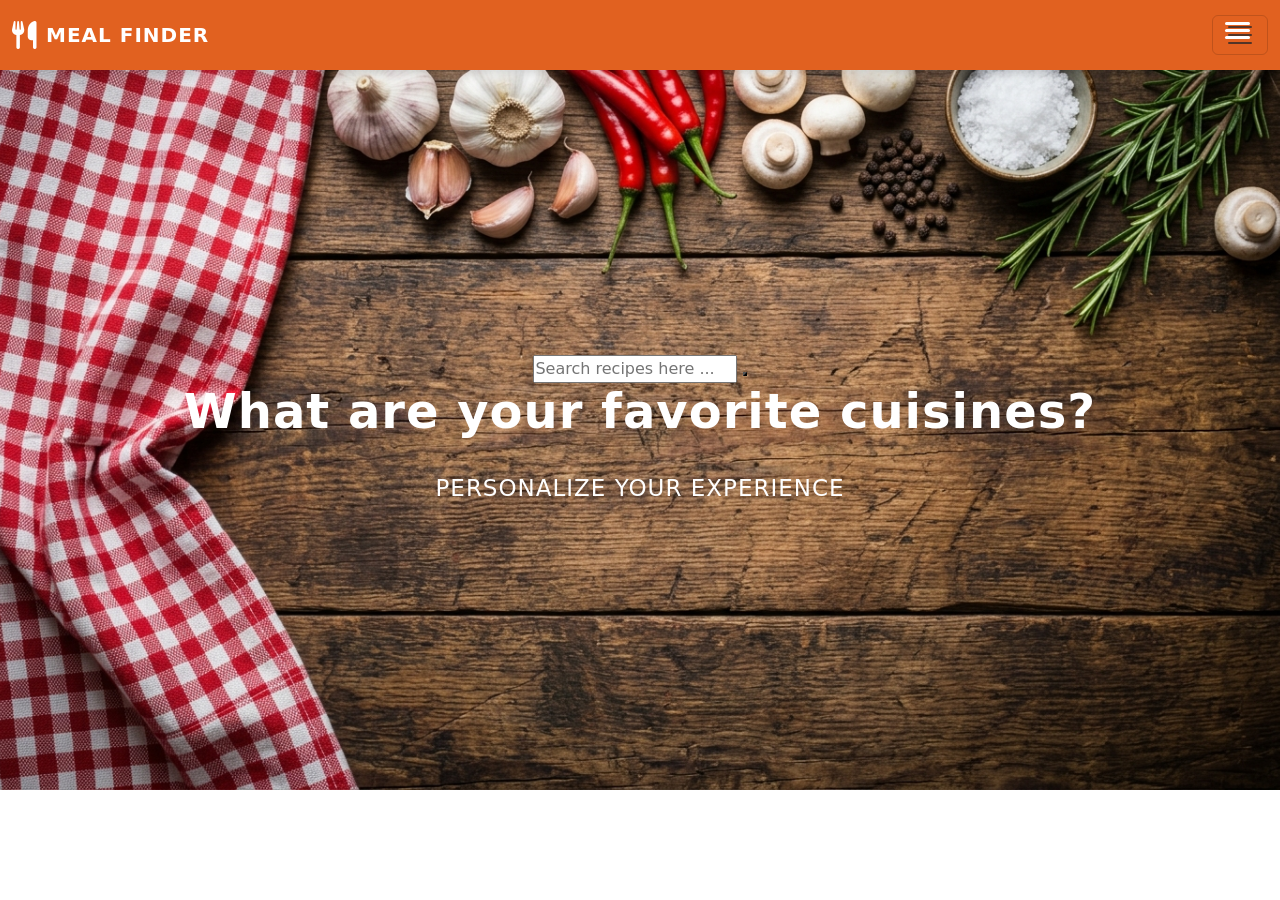
==== index.html @ 5dfe35ff "first commit" ====
<!doctype html>
<html lang="en">
  <head>
    <meta charset="UTF-8" />
    <meta name="viewport" content="width=device-width, initial-scale=1.0" />
    <title>Meal Finder</title>
    <link href="CSS/style.css" rel="stylesheet">
    <link
      href="https://cdn.jsdelivr.net/npm/bootstrap@5.3.3/dist/css/bootstrap.min.css"
      rel="stylesheet"
    />
    <link
      rel="stylesheet"
      href="https://cdnjs.cloudflare.com/ajax/libs/font-awesome/6.7.2/css/all.min.css"
    />
  </head>
  <body>
    <nav class="navbar text-white" style="background-color: #e16120">
      <div class="container-fluid">
        
        <a href="#" class="navbar-brand d-flex align-items-center">
            <i class="fa-solid fa-utensils fs-3 me-2 text-white"></i>
            <span class="fw-bold"> MEAL FINDER </span>
        </a>

        <!-- RIGHT SIDE : HAMBURGER -->
        <button
          class="navbar-toggler"
          type="button"
          data-bs-toggle="offcanvas"
          data-bs-target="#menu"
          aria-controls="menu"
        >
          <span class="navbar-toggler-icon"></span>
        </button>
      </div>
    </nav>

    <!-- RIGHT SIDE OFFCANVAS MENU -->
    <div class="offcanvas offcanvas-end" tabindex="-1" id="menu">
      <!-- MENU HEADER -->
      <div class="offcanvas-header">
        <!-- <h5 class="offcanvas-title">Meal Categories</h5> -->

        <button
          type="button"
          class="btn-close"
          data-bs-dismiss="offcanvas"
        ></button>
      </div>

      <!-- MENU BODY -->
      <div class="offcanvas-body">
        <ul id="categoryMenu" class="list-group">
          <!-- API DATA WILL COME HERE -->
        </ul>
      </div>
    </div>
    <section class="hero-section">
      <div class="container hero-content">
        <!-- Search form -->
        <div class="search-container">
          <form id="searchForm" class="search-pill-wrapper" role="search">
            <input 
              type="text" 
              id="searchInput" 
              class="search-input" 
              placeholder="Search recipes here ..." 
              autocomplete="off"
              required
            >
            <button type="submit" class="btn-search-circle" aria-label="Search">
              <i class="bi bi-search"></i>
            </button>
          </form>
        </div>

        <h1 class="hero-title">What are your favorite cuisines?</h1>
        <p class="hero-subtitle">PERSONALIZE YOUR EXPERIENCE</p>
      </div>
    </section>
    <script src="JS/script.js"></script>
     
    <!-- Bootstrap JS -->
    <script src="https://cdn.jsdelivr.net/npm/bootstrap@5.3.3/dist/js/bootstrap.bundle.min.js"></script>

    
  </body>
</html>
---- CSS/style.css ----
/* ================================
   GENERAL
================================ */

* {
    margin: 0;
    padding: 0;
    box-sizing: border-box;
}

body {
    font-family: Arial, Helvetica, sans-serif;
    background-color: #f8f9fa;
}


/* ================================
   NAVBAR
================================ */

.navbar {
    min-height: 70px;
    padding: 10px 25px;
    background-color: #e16120 !important;
    box-shadow: 0 3px 10px rgba(0, 0, 0, 0.15);
}

/* Meal Finder logo/text */

.navbar-brand {
    color: white !important;
    font-size: 22px;
    letter-spacing: 1px;
    text-decoration: none;
}

.navbar-brand:hover {
    color: white !important;
}

/* Utensils icon */

.navbar-brand i {
    font-size: 28px;
}


/* ================================
   HAMBURGER BUTTON
================================ */

.navbar-toggler {
    border: 2px solid white;
    padding: 7px 10px;
    border-radius: 6px;
    background-color: transparent;
}

.navbar-toggler:hover {
    background-color: rgba(255, 255, 255, 0.15);
}

.navbar-toggler:focus {
    box-shadow: none;
}


/* Bootstrap hamburger icon */

.navbar-toggler-icon {
    background-image: none;
    width: 25px;
    height: 20px;
    position: relative;
    display: block;
}

/* Create hamburger lines */

.navbar-toggler-icon::before,
.navbar-toggler-icon::after,
.navbar-toggler-icon {
    background-color: transparent;
}

/* First line */

.navbar-toggler-icon::before {
    content: "";
    position: absolute;
    width: 25px;
    height: 3px;
    background-color: white;
    left: 0;
    top: 2px;
    border-radius: 5px;
    box-shadow: 0 7px 0 white, 0 14px 0 white;
}


/* ================================
   OFFCANVAS MENU
================================ */

.offcanvas {
    width: 320px !important;
    background-color: #ffffff;
}

.offcanvas-header {
    min-height: 70px;
    background-color: #e16120;
    border-bottom: 1px solid #ddd;
}

/* Close button */

.offcanvas-header .btn-close {
    filter: brightness(0) invert(1);
    opacity: 1;
    margin-left: auto;
}

.offcanvas-header .btn-close:focus {
    box-shadow: none;
}


/* ================================
   OFFCANVAS BODY
================================ */

.offcanvas-body {
    padding: 20px;
    background-color: #fafafa;
}


/* ================================
   CATEGORY LIST
================================ */

#categoryMenu {
    border: none;
    gap: 8px;
}

#categoryMenu .list-group-item {
    border: none;
    border-radius: 8px;
    padding: 13px 15px;
    margin-bottom: 5px;
    font-size: 16px;
    font-weight: 500;
    color: #333;
    background-color: white;
    cursor: pointer;
    transition: all 0.3s ease;
    box-shadow: 0 2px 7px rgba(0, 0, 0, 0.08);
}

#categoryMenu .list-group-item:hover {
    background-color: #e16120;
    color: white;
    transform: translateX(-5px);
}
/* =========================
   HERO SECTION
========================= */

.hero-section {
    width: 100%;
    height: 80vh;

    background-image:
        url("../Assests/hero-bg.jpg.jpeg");

    background-size: cover;
    background-position: center;
    background-repeat: no-repeat;

    display: flex;
    justify-content: center;
    align-items: center;

    text-align: center;
}


/* =========================
   HERO CONTENT
========================= */

.hero-content {
    width: 100%;
    max-width: 1000px;
    padding: 20px;
    display: flex;
    flex-direction: column;
    align-items: center;
}


/* =========================
   SEARCH WRAPPER
========================= */

.search-wrapper {
    display: flex;
    justify-content: center;
    align-items: center;

    gap: 18px;

    margin-bottom: 45px;
}


/* =========================
   SEARCH INPUT
========================= */

.search-wrapper input {
    width: 450px;
    height: 82px;

    border: none;
    outline: none;

    border-radius: 50px;

    background: #ffffff;

    padding: 0 45px;

    font-size: 20px;

    color: #555;

    box-shadow: none;
}

.search-wrapper input::placeholder {
    color: #777;
    opacity: 1;
}


/* =========================
   SEARCH BUTTON
========================= */

.search-btn {
    width: 82px;
    height: 82px;

    border: none;
outline: none;
    border-radius: 50%;

    background: #ffffff;

    color: #df7137;

    font-size: 28px;

    display: flex;
    justify-content: center;
    align-items: center;

    cursor: pointer;

    transition: 0.3s;
}

.search-btn:hover {
    background: #df7137;
    color: white;
}


/* =========================
   HEADING
========================= */

.hero-content h1 {
    color: white;

    font-size: 48px;

    font-weight: 700;

    margin: 0 0 30px;

    letter-spacing: 1px;
}


/* =========================
   SUBTITLE
========================= */

.hero-content p {
    color: white;

    font-size: 23px;

    font-weight: 400;

    letter-spacing: 1px;

    margin: 0;
}


/* =========================
   MEAL RESULTS
========================= */

.meal-container {
    display: grid;

    grid-template-columns:
        repeat(3, 1fr);

    gap: 30px;

    margin-top: 30px;
}


/* =========================
   MEAL CARD
========================= */

.meal-card {
    background: white;

    border-radius: 15px;

    overflow: hidden;

    box-shadow:
        0 5px 20px rgba(0, 0, 0, 0.12);

    transition: 0.3s;
}

.meal-card:hover {
    transform: translateY(-8px);

    box-shadow:
        0 10px 30px rgba(0, 0, 0, 0.18);
}


/* IMAGE */

.meal-card img {
    width: 100%;

    height: 230px;

    object-fit: cover;

    display: block;
}


/* CONTENT */

.meal-content {
    padding: 20px;
}

.meal-content h3 {
    font-size: 22px;

    font-weight: 600;

    margin-bottom: 15px;

    color: #333;
}


/* BUTTON */

.recipe-btn {
    display: inline-block;

    padding: 10px 20px;

    border-radius: 25px;

    background: #df7137;

    color: white;

    text-decoration: none;

    transition: 0.3s;
}

.recipe-btn:hover {
    background: #c95f29;

    color: white;
}


/* =========================
   LOADING
========================= */

.loading {
    text-align: center;

    font-size: 22px;

    color: #df7137;

    display: none;

    margin: 30px 0;
}


/* =========================
   NO RESULTS
========================= */

.no-result {
    text-align: center;

    font-size: 22px;

    color: #777;

    grid-column: 1 / -1;
}
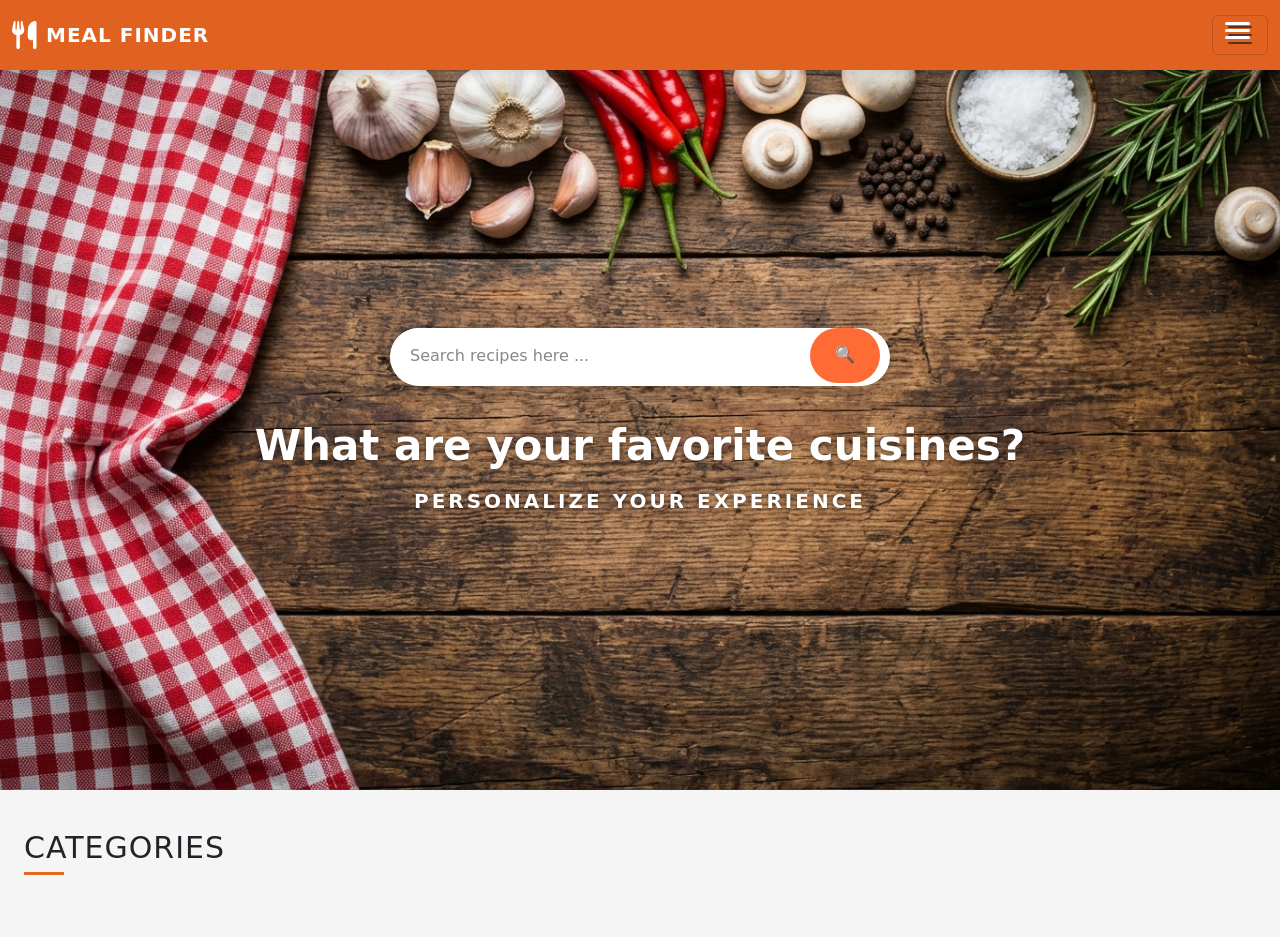
==== commit a2bb04e8: "Updated project" ====
--- a/index.html
+++ b/index.html
@@ -56,29 +56,29 @@
         </ul>
       </div>
     </div>
-    <section class="hero-section">
-      <div class="container hero-content">
-        <!-- Search form -->
-        <div class="search-container">
-          <form id="searchForm" class="search-pill-wrapper" role="search">
-            <input 
-              type="text" 
-              id="searchInput" 
-              class="search-input" 
-              placeholder="Search recipes here ..." 
-              autocomplete="off"
-              required
-            >
-            <button type="submit" class="btn-search-circle" aria-label="Search">
-              <i class="bi bi-search"></i>
-            </button>
-          </form>
-        </div>
+   <section class="hero">
+    <div class="search-box">
+      <input type="text" id="searchInput" placeholder="Search recipes here ..." />
+      <button id="searchBtn">&#128269;</button>
+    </div>
+    <h2>What are your favorite cuisines?</h2>
+    <p class="sub-heading">PERSONALIZE YOUR EXPERIENCE</p>
+  </section>
 
-        <h1 class="hero-title">What are your favorite cuisines?</h1>
-        <p class="hero-subtitle">PERSONALIZE YOUR EXPERIENCE</p>
-      </div>
+  <main>
+    <!-- shows up only after a search -->
+    <section class="section" id="mealsSection" hidden>
+      <h2 class="section-title">Meals</h2>
+      <p id="noResultMsg" class="no-result" hidden>No food found</p>
+      <div class="grid" id="mealsGrid"></div>
     </section>
+
+    <section class="section alt">
+      <h2 class="section-title">CATEGORIES</h2>
+      <div class="grid" id="categoriesGrid"></div>
+    </section>
+  </main>
+
     <script src="JS/script.js"></script>
      
     <!-- Bootstrap JS -->
--- a/CSS/style.css
+++ b/CSS/style.css
@@ -164,15 +164,14 @@
     color: white;
     transform: translateX(-5px);
 }
-/* =========================
-   HERO SECTION
-========================= */
-
-.hero-section {
+/* ---------- HERO ---------- */
+
+.hero {
+    height: 80vh;
     width: 100%;
-    height: 80vh;
 
     background-image:
+        
         url("../Assests/hero-bg.jpg.jpeg");
 
     background-size: cover;
@@ -180,264 +179,167 @@
     background-repeat: no-repeat;
 
     display: flex;
+    flex-direction: column;
     justify-content: center;
     align-items: center;
 
     text-align: center;
+    padding: 40px 20px;
+    box-sizing: border-box;
 }
 
 
 /* =========================
-   HERO CONTENT
+   SEARCH BOX
 ========================= */
 
-.hero-content {
-    width: 100%;
-    max-width: 1000px;
-    padding: 20px;
+.search-box {
+    width: min(500px);
+    height: 58px;
+
     display: flex;
-    flex-direction: column;
-    align-items: center;
-}
-
-
-/* =========================
-   SEARCH WRAPPER
-========================= */
-
-.search-wrapper {
-    display: flex;
-    justify-content: center;
-    align-items: center;
-
-    gap: 18px;
-
-    margin-bottom: 45px;
-}
-
-
-/* =========================
-   SEARCH INPUT
-========================= */
-
-.search-wrapper input {
-    width: 450px;
-    height: 82px;
+
+    background: white;
+    border-radius: 30px;
+    overflow: hidden;
+
+    box-shadow: 0 5px 20px rgba(0, 0, 0, 0.25);
+
+    margin-bottom: 35px;
+}
+
+
+/* Search Input */
+#searchInput {
+    width: 400px;
+    height: 55px;
+
+    padding: 0 20px;
 
     border: none;
     outline: none;
 
-    border-radius: 50px;
-
-    background: #ffffff;
-
-    padding: 0 45px;
+    border-radius: 30px;
+
+    background-color: white;
+
+    font-size: 16px;
+
+    box-sizing: border-box;
+}
+
+
+
+/* Placeholder */
+
+.search-box input::placeholder {
+    color: #888;
+}
+
+
+/* Search Button */
+
+#searchBtn {
+    position: relative;
+    left: 20px;
+    height: 55px;
+
+    padding: 0 25px;
+
+    border: none;
+    border-radius: 30px;
+
+    background-color: #ff6b35;
+    color: white;
+
+    font-size: 16px;
+    font-weight: 600;
+
+    cursor: pointer;
+
+    transition: 0.3s;
+}
+
+
+/* Button Hover */
+
+.search-box button:hover {
+    background: #e85a2a;
+}
+
+
+/* =========================
+   HERO HEADING
+========================= */
+
+.hero h2 {
+    margin: 0;
+
+    color: white;
+
+    font-size: 42px;
+    font-weight: 700;
+
+    line-height: 1.2;
+
+    text-shadow: 0 2px 5px rgba(0, 0, 0, 0.4);
+}
+
+
+/* =========================
+   SUB HEADING
+========================= */
+
+.sub-heading {
+    margin-top: 15px;
+
+    color: white;
 
     font-size: 20px;
-
-    color: #555;
-
-    box-shadow: none;
-}
-
-.search-wrapper input::placeholder {
-    color: #777;
-    opacity: 1;
-}
-
-
-/* =========================
-   SEARCH BUTTON
-========================= */
-
-.search-btn {
-    width: 82px;
-    height: 82px;
-
-    border: none;
-outline: none;
-    border-radius: 50%;
-
-    background: #ffffff;
-
-    color: #df7137;
-
-    font-size: 28px;
-
-    display: flex;
-    justify-content: center;
-    align-items: center;
-
-    cursor: pointer;
-
-    transition: 0.3s;
-}
-
-.search-btn:hover {
-    background: #df7137;
-    color: white;
-}
-
-
-/* =========================
-   HEADING
-========================= */
-
-.hero-content h1 {
-    color: white;
-
-    font-size: 48px;
-
-    font-weight: 700;
-
-    margin: 0 0 30px;
-
-    letter-spacing: 1px;
-}
-
-
-/* =========================
-   SUBTITLE
-========================= */
-
-.hero-content p {
-    color: white;
-
-    font-size: 23px;
-
-    font-weight: 400;
-
-    letter-spacing: 1px;
-
-    margin: 0;
-}
-
-
-/* =========================
-   MEAL RESULTS
-========================= */
-
-.meal-container {
-    display: grid;
-
-    grid-template-columns:
-        repeat(3, 1fr);
-
-    gap: 30px;
-
-    margin-top: 30px;
-}
-
-
-/* =========================
-   MEAL CARD
-========================= */
-
-.meal-card {
-    background: white;
-
-    border-radius: 15px;
-
-    overflow: hidden;
-
-    box-shadow:
-        0 5px 20px rgba(0, 0, 0, 0.12);
-
-    transition: 0.3s;
-}
-
-.meal-card:hover {
-    transform: translateY(-8px);
-
-    box-shadow:
-        0 10px 30px rgba(0, 0, 0, 0.18);
-}
-
-
-/* IMAGE */
-
-.meal-card img {
-    width: 100%;
-
-    height: 230px;
-
-    object-fit: cover;
-
-    display: block;
-}
-
-
-/* CONTENT */
-
-.meal-content {
-    padding: 20px;
-}
-
-.meal-content h3 {
-    font-size: 22px;
-
     font-weight: 600;
 
-    margin-bottom: 15px;
-
-    color: #333;
-}
-
-
-/* BUTTON */
-
-.recipe-btn {
-    display: inline-block;
-
-    padding: 10px 20px;
-
-    border-radius: 25px;
-
-    background: #df7137;
-
-    color: white;
-
-    text-decoration: none;
-
-    transition: 0.3s;
-}
-
-.recipe-btn:hover {
-    background: #c95f29;
-
-    color: white;
-}
-
-
-/* =========================
-   LOADING
-========================= */
-
-.loading {
-    text-align: center;
-
-    font-size: 22px;
-
-    color: #df7137;
-
-    display: none;
-
-    margin: 30px 0;
-}
-
-
-/* =========================
-   NO RESULTS
-========================= */
+    letter-spacing: 3px;
+
+    text-shadow: 0 2px 4px rgba(0, 0, 0, 0.4);
+}
+
+.section {
+  padding: 40px 24px;
+}
+
+.section.alt {
+  background: #f5f5f5;
+}
+
+.section-title {
+  font-size: 30px;
+  letter-spacing: 1px;
+  display: inline-block;
+  margin-bottom: 22px;
+  position: relative;
+}
+
+.section-title::after {
+  content: "";
+  display: block;
+  width: 40px;
+  height: 3px;
+  background: #e2691f;
+  margin-top: 6px;
+}
+
+.section-title.indent {
+  margin: 24px 0 0 24px;
+}
+
+.grid {
+  display: grid;
+  grid-template-columns: repeat(auto-fill, minmax(220px, 1fr));
+  gap: 22px;
+}
 
 .no-result {
-    text-align: center;
-
-    font-size: 22px;
-
-    color: #777;
-
-    grid-column: 1 / -1;
-}
-
-
+  color: #777;
+  font-style: italic;
+  margin-bottom: 10px;
+}
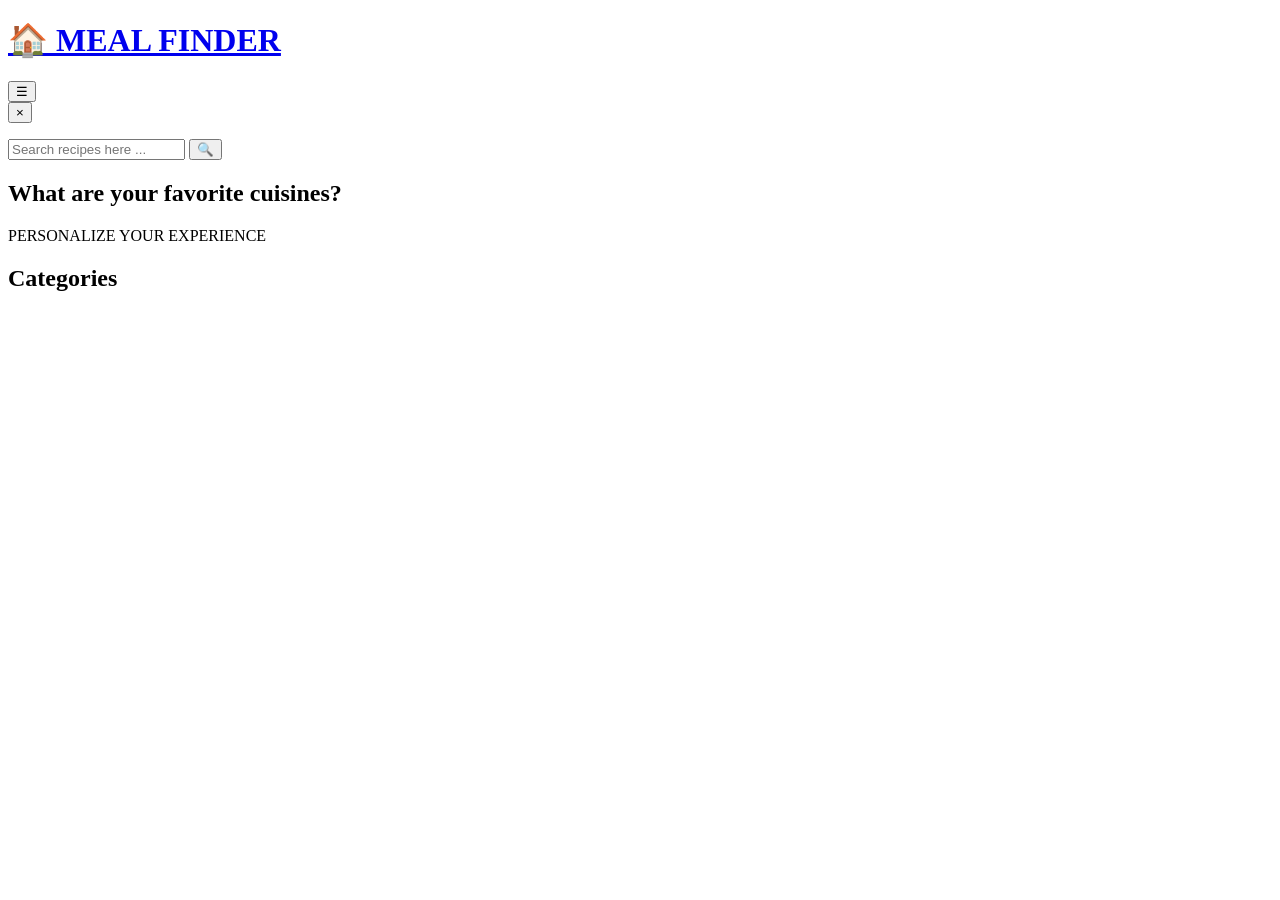
==== commit f9f016c3: "Updated project" ====
--- a/index.html
+++ b/index.html
@@ -1,62 +1,30 @@
-<!doctype html>
+<!DOCTYPE html>
 <html lang="en">
-  <head>
-    <meta charset="UTF-8" />
-    <meta name="viewport" content="width=device-width, initial-scale=1.0" />
-    <title>Meal Finder</title>
-    <link href="CSS/style.css" rel="stylesheet">
-    <link
-      href="https://cdn.jsdelivr.net/npm/bootstrap@5.3.3/dist/css/bootstrap.min.css"
-      rel="stylesheet"
-    />
-    <link
-      rel="stylesheet"
-      href="https://cdnjs.cloudflare.com/ajax/libs/font-awesome/6.7.2/css/all.min.css"
-    />
-  </head>
-  <body>
-    <nav class="navbar text-white" style="background-color: #e16120">
-      <div class="container-fluid">
-        
-        <a href="#" class="navbar-brand d-flex align-items-center">
-            <i class="fa-solid fa-utensils fs-3 me-2 text-white"></i>
-            <span class="fw-bold"> MEAL FINDER </span>
-        </a>
+<head>
+  <meta charset="UTF-8" />
+  <meta name="viewport" content="width=device-width, initial-scale=1.0" />
+  <title>Meal Finder</title>
+  <link rel="stylesheet" href="css/style.css" />
+</head>
+<body>
 
-        <!-- RIGHT SIDE : HAMBURGER -->
-        <button
-          class="navbar-toggler"
-          type="button"
-          data-bs-toggle="offcanvas"
-          data-bs-target="#menu"
-          aria-controls="menu"
-        >
-          <span class="navbar-toggler-icon"></span>
-        </button>
-      </div>
-    </nav>
+  <!-- ===== NAVBAR ===== -->
+  <header class="navbar">
+    <a href="index.html" class="logo">
+      <h1>🏠 MEAL FINDER</h1>
+    </a>
+    <button class="hamburger-btn" id="hamburgerBtn">&#9776;</button>
+  </header>
 
-    <!-- RIGHT SIDE OFFCANVAS MENU -->
-    <div class="offcanvas offcanvas-end" tabindex="-1" id="menu">
-      <!-- MENU HEADER -->
-      <div class="offcanvas-header">
-        <!-- <h5 class="offcanvas-title">Meal Categories</h5> -->
+  <!-- side menu is filled from the categories API, see js/common.js -->
+  <nav class="side-menu" id="sideMenu">
+    <button class="close-btn" id="closeMenuBtn">&times;</button>
+    <ul id="menuList"></ul>
+  </nav>
+  <div class="overlay" id="overlay"></div>
 
-        <button
-          type="button"
-          class="btn-close"
-          data-bs-dismiss="offcanvas"
-        ></button>
-      </div>
-
-      <!-- MENU BODY -->
-      <div class="offcanvas-body">
-        <ul id="categoryMenu" class="list-group">
-          <!-- API DATA WILL COME HERE -->
-        </ul>
-      </div>
-    </div>
-   <section class="hero">
+  <!-- ===== HERO / SEARCH ===== -->
+  <section class="hero">
     <div class="search-box">
       <input type="text" id="searchInput" placeholder="Search recipes here ..." />
       <button id="searchBtn">&#128269;</button>
@@ -74,16 +42,12 @@
     </section>
 
     <section class="section alt">
-      <h2 class="section-title">CATEGORIES</h2>
+      <h2 class="section-title">Categories</h2>
       <div class="grid" id="categoriesGrid"></div>
     </section>
   </main>
 
-    <script src="JS/script.js"></script>
-     
-    <!-- Bootstrap JS -->
-    <script src="https://cdn.jsdelivr.net/npm/bootstrap@5.3.3/dist/js/bootstrap.bundle.min.js"></script>
-
-    
-  </body>
-</html>+  <script src="js/common.js"></script>
+  <script src="js/home.js"></script>
+</body>
+</html>
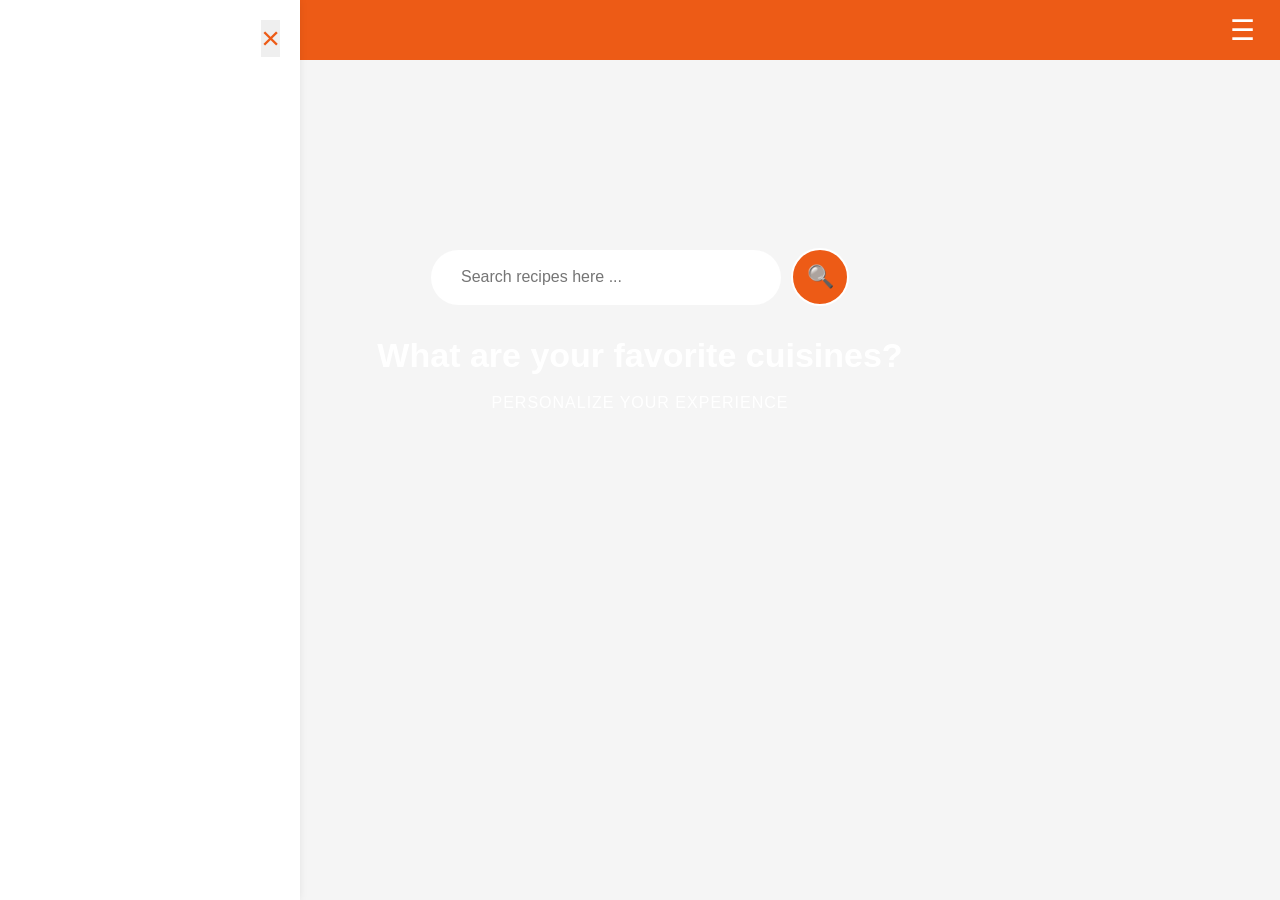
==== commit 2683e588: "Updated project" ====
--- a/index.html
+++ b/index.html
@@ -4,7 +4,7 @@
   <meta charset="UTF-8" />
   <meta name="viewport" content="width=device-width, initial-scale=1.0" />
   <title>Meal Finder</title>
-  <link rel="stylesheet" href="css/style.css" />
+  <link rel="stylesheet" href="CSS/style.css" />
 </head>
 <body>
 
--- a/CSS/style.css
+++ b/CSS/style.css
@@ -0,0 +1,177 @@
+/* ================================
+   GENERAL
+================================ */
+
+* {
+    margin: 0;
+    padding: 0;
+    box-sizing: border-box;
+}
+
+body {
+    font-family: Arial,sans-serif;
+    background-color: #f5f5f5;
+  color:#222;
+}
+
+a {
+  text-decoration: none;
+  color: inherit;
+}
+
+/* ================================
+   NAVBAR
+================================ */
+
+.navbar {
+height: 60px;
+background: #ed5b16;
+display: flex;
+align-items: center;
+justify-content: space-between;
+padding: 0 25px;
+position: relative;
+z-index: 1000;
+}
+
+.logo{
+    color: white;
+}
+
+.logo h1{
+    font-size: 24px;
+    margin: 0;
+}
+
+.hamburger-btn {
+  background: none;
+  border: none;
+  font-size:28px;
+  cursor: pointer;
+  color: white;
+}
+
+/* ---------- SIDE MENU ---------- */
+.side-menu {
+  position: fixed;
+  top: 0;
+  right:-300;
+  height: 100vh;
+  width: 300px;
+  background: #fff;
+  box-shadow: -3px 0 10px rgba(0, 0, 0, 0.15);
+  transition: 0.3s;
+  z-index: 2000;
+  padding: 20px;
+}
+
+.side-menu.open {
+  right: 0;
+}
+
+.close-btn{
+    display: block;
+    margin-left: auto;
+    background-color: none;
+    border: none;
+    color: #ed5b16;
+    font-size: 32px;
+    cursor: pointer;
+}
+
+.side-menu ul{
+    list-style: none;
+    padding: 10px 0;
+}
+
+.side-menu li{
+    border-bottom: 1px solid #eee;
+}
+
+.side-menu li a {
+  display: block;
+  padding: 12px 5px;
+  color: #555;
+  font-size: 15px;
+}
+
+.side-menu li a:hover {
+  color: #ed5b16;
+}
+
+
+.overlay {
+  position: fixed;
+  top:0;
+  left: 0;
+  width: 100%;
+  height: 100%;
+  background: rgba(0, 0, 0, 0.5);
+ display: none;
+  z-index: 1500;
+}
+
+.overlay.show {
+display: block;
+}
+/* ================================
+   HERO
+================================ */
+.hero {
+    background-image: linear-gradient(rgba(0,0,0,0.45)),
+    url("../Assests/hero-bg.jpg.jpeg");
+    width: 100%;
+    height: 60vh;
+    background-size: cover;
+    background-position: center;
+    display: flex;
+    flex-direction: column;
+    align-items: center;
+    justify-content: center;
+    color: white;
+    text-align: center;
+}
+
+.search-box {
+  display: flex;
+  justify-content: center;
+  margin-bottom: 30px;
+  gap: 10px;
+  align-items: center;
+}
+
+.search-box input {
+  width:350px;
+  height: 55px;
+  padding: 0 30px;
+  border-radius: 30px;
+  border: none;
+  font-size: 16px;
+  outline: none;
+}
+
+.search-box button {
+  width: 58px;
+  height: 58px;
+  border-radius: 50%;
+  border: 2px solid white;
+  background: #ed5b16;
+  color: #fff;
+  font-size: 22px;
+  /* margin-left: -5px; */
+  cursor: pointer;
+}
+
+.hero h2 {
+  font-size: 34px;
+  margin-bottom: 19px;
+}
+
+.sub-heading {
+  letter-spacing: 1px;
+  font-size: 16px;
+}
+/*-------- MAIN--------- */
+
+
+   
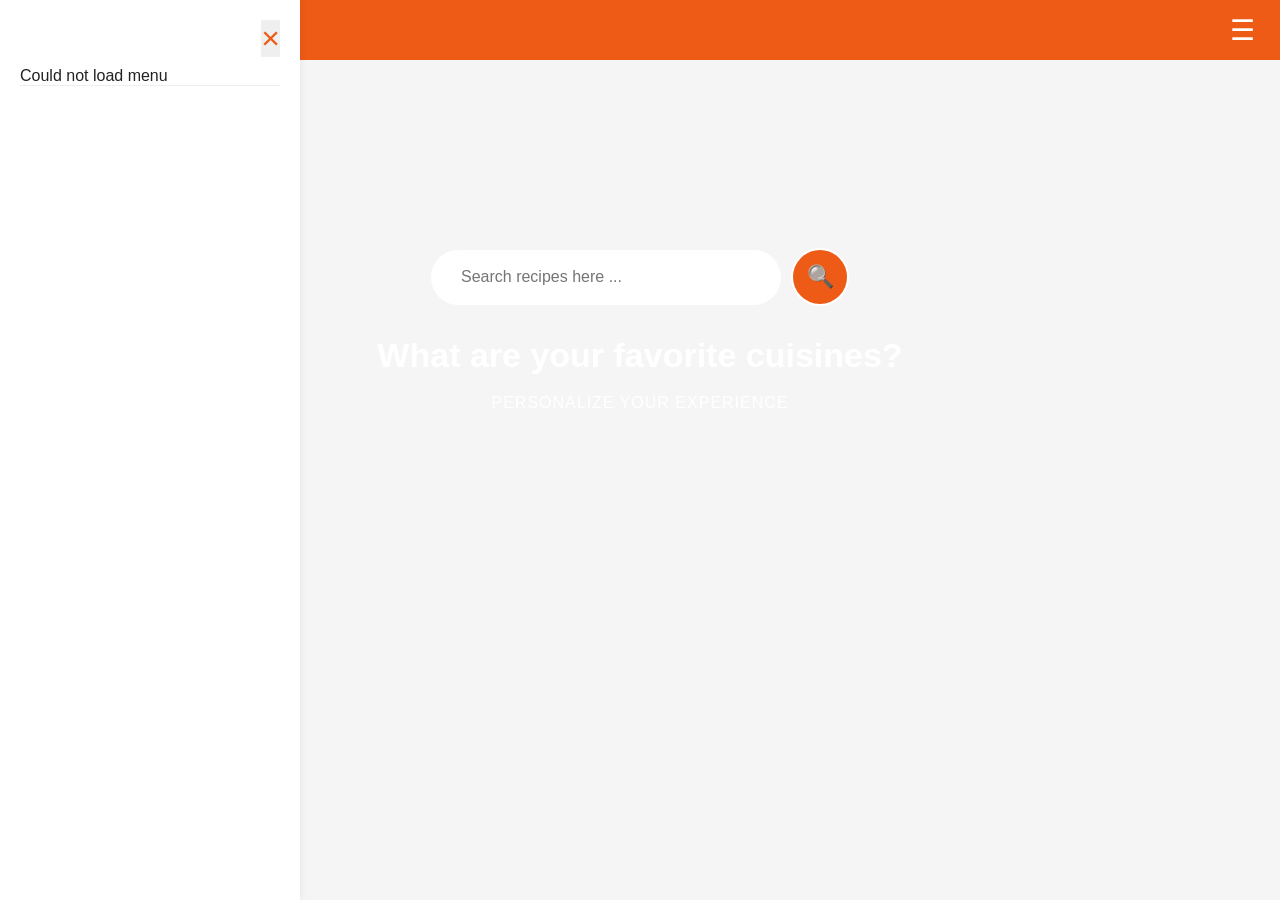
==== commit 6a62bddb: "Updated project" ====
--- a/index.html
+++ b/index.html
@@ -47,7 +47,7 @@
     </section>
   </main>
 
-  <script src="js/common.js"></script>
-  <script src="js/home.js"></script>
+  <script src="JS/common.js"></script>
+  <script src="JS/home.js"></script>
 </body>
 </html>
--- a/CSS/style.css
+++ b/CSS/style.css
@@ -172,6 +172,36 @@
   font-size: 16px;
 }
 /*-------- MAIN--------- */
-
-
-   +main{
+  padding: 60px 20px;
+}
+
+.section{
+  margin-bottom: 70px;
+}
+
+.section-title{
+  font-size: 26px;
+  text-transform: uppercase;
+  letter-spacing: 4px;
+  margin-bottom: 35px;
+  position: relative;
+  padding-bottom: 12px;
+}
+
+  .section-title::after{
+    content: "";
+    position: absolute;
+    left: 0;
+    bottom: 0;
+    width: 65px;
+    height: 3px;
+    background: #ed5b16;
+  }
+
+  /*-------- GRID------- */
+  .grid{
+    display: grid;
+    grid-template-columns: repeat(4,1fr);
+    gap: 25px;
+  }
